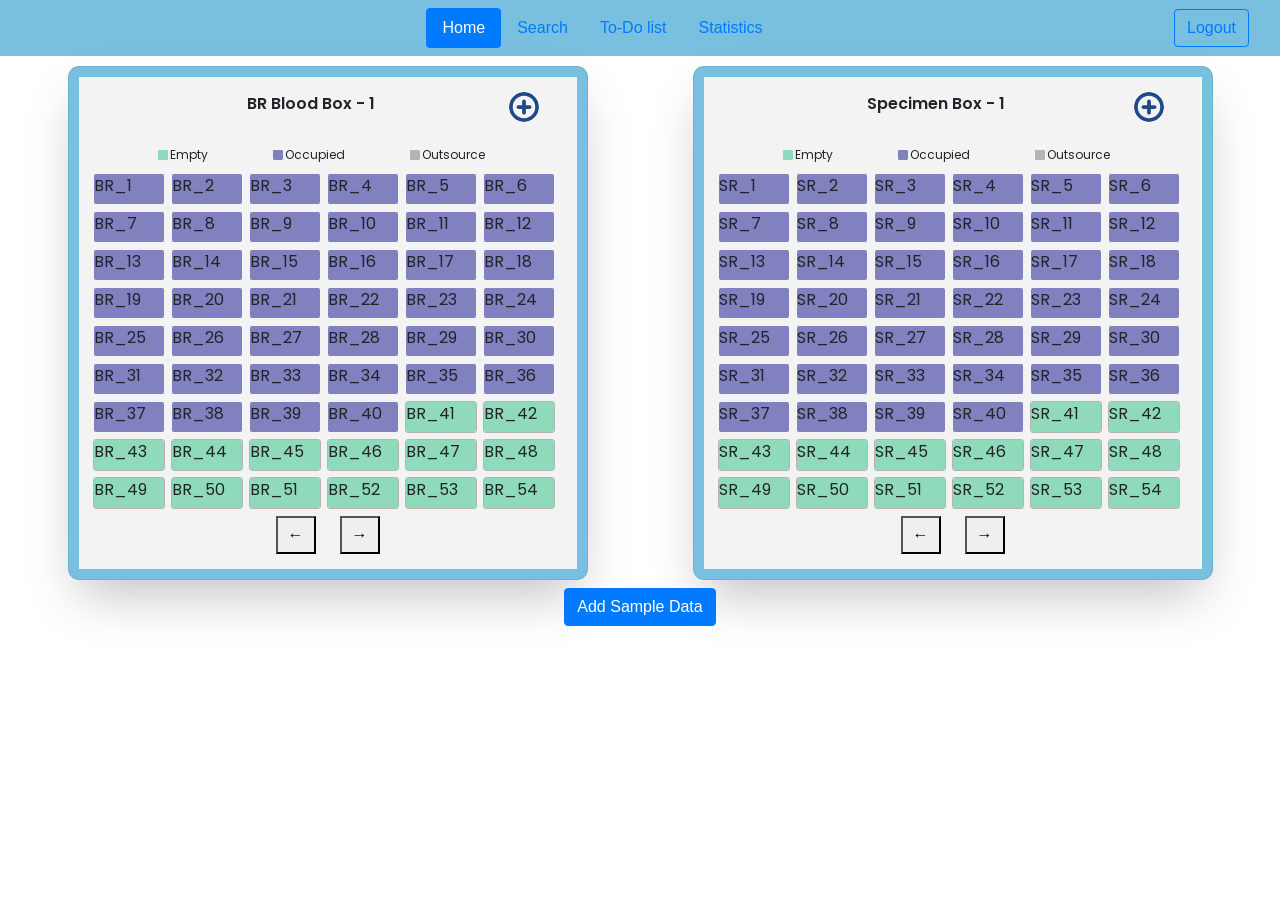
==== home.html @ 9e4d5240 "4 th commit" ====
<!DOCTYPE html>
<html lang="en">

<head>
  <meta charset="UTF-8" />
  <meta name="viewport" content="width=device-width, initial-scale=1.0" />
  <title>Bio Bank</title>
  <!--Google Fonts and Icons-->
  <link
    href="https://fonts.googleapis.com/icon?family=Material+Icons|Material+Icons+Outlined|Material+Icons+Round|Material+Icons+Sharp|Material+Icons+Two+Tone"
    rel="stylesheet" />
  <link rel="preconnect" href="https://fonts.googleapis.com" />
  <link rel="preconnect" href="https://fonts.gstatic.com" crossorigin />
  <link href="https://fonts.googleapis.com/css2?family=Poppins:wght@100;200;300;400;500;600;700;800;900&display=swap"
    rel="stylesheet" />
  <link rel="stylesheet" href="assets/css/style.css">
  <script src="index.js"></script>

  <!-- Bootstrap -->
  <link rel="stylesheet" href="https://cdn.jsdelivr.net/npm/bootstrap@4.0.0/dist/css/bootstrap.min.css"
    integrity="sha384-Gn5384xqQ1aoWXA+058RXPxPg6fy4IWvTNh0E263XmFcJlSAwiGgFAW/dAiS6JXm" crossorigin="anonymous">
  <script src="https://code.jquery.com/jquery-3.2.1.slim.min.js"
    integrity="sha384-KJ3o2DKtIkvYIK3UENzmM7KCkRr/rE9/Qpg6aAZGJwFDMVNA/GpGFF93hXpG5KkN"
    crossorigin="anonymous"></script>
  <script src="https://cdn.jsdelivr.net/npm/popper.js@1.12.9/dist/umd/popper.min.js"
    integrity="sha384-ApNbgh9B+Y1QKtv3Rn7W3mgPxhU9K/ScQsAP7hUibX39j7fakFPskvXusvfa0b4Q"
    crossorigin="anonymous"></script>
  <script src="https://cdn.jsdelivr.net/npm/bootstrap@4.0.0/dist/js/bootstrap.min.js"
    integrity="sha384-JZR6Spejh4U02d8jOt6vLEHfe/JQGiRRSQQxSfFWpi1MquVdAyjUar5+76PVCmYl"
    crossorigin="anonymous"></script>

  <link href="https://stackpath.bootstrapcdn.com/bootstrap/4.5.2/css/bootstrap.min.css" rel="stylesheet">

  <!-- Bootstrap JS -->
  <script src="https://code.jquery.com/jquery-3.5.1.slim.min.js"></script>
  <script src="https://cdn.jsdelivr.net/npm/bootstrap@4.5.2/dist/js/bootstrap.bundle.min.js"></script>
</head>

<body>
  <nav class="navbar sticky-top navbar-expand-lg navbar-light" style="background-color: #1991c994 ;">
    <div class="container-fluid">
      <div class="mx-auto">
        <ul class="nav nav-pills nav-fill">
          <li class="nav-item">
            <a class="nav-link active" href="#">Home</a>
          </li>
          <li class="nav-item">
            <a class="nav-link" href="search.html">Search</a>
          </li>
          <li class="nav-item">
            <a class="nav-link" href="todo.html">To-Do list</a>
          </li>
          <li class="nav-item">
            <a class="nav-link" href="statistics.html">Statistics</a>
          </li>
        </ul>
      </div>
      <div class="d-flex ms-auto">
        <button onclick="logout()" id="logout" type="submit" class="btn btn-outline-primary">Logout</button>
      </div>
    </div>
  </nav>



  <div class="container-fluid">
    <div class="center">
      <div class="bio_box" style="background-color: #1991c994;">
        <div class="box_selector">
          <div class="row" style="width: 400px; justify-content: space-between;">
            <div class="head col-lg-11">
              <div class="title">BR Blood Box - 1</div>
            </div>
            <div class="col-lg-1">
              <img src="assets/images/plus-circle-s-svgrepo-com.svg" alt=""
                style="height: 30px; width: 30px; cursor:pointer;" onclick="addBloodBox()" class="rounded-circle">
            </div>
          </div>

          <div id="blood-box-container" class="seats">
            <div class="blood-box" id="box-1">
              <div class="status" style="margin-bottom: 10px;">
                <div class="item">Empty</div>
                <div class="item">Occupied</div>
                <div class="item">Outsource</div>
              </div>
              <input type="checkbox" name="bio_box" id="S1" />
            </div>
          </div>

          <div class="arrow-navigation" style="text-align: center;">
            <button onclick="prevBox()" class="arrow-btn">←</button>
            <button onclick="nextBox()" class="arrow-btn">→</button>
          </div>
        </div>
      </div>

      <div class="bio_box" style="background-color: #1991c994;">
        <div class="box_selector">
          <div class="row" style="width: 400px; justify-content: space-between;">
            <div class="head col-lg-11">
              <div class="title">Specimen Box - 1</div>
            </div>
            <div class="col-lg-1">
              <img src="assets/images/plus-circle-s-svgrepo-com.svg" alt=""
                style="height: 30px; width: 30px; cursor:pointer;" onclick="addBloodBox()" class="rounded-circle">
            </div>
          </div>

          <div id="blood-box-container" class="seats">
            <div class="specimen-box" id="box-1">
              <div class="status" style="margin-bottom: 10px;">
                <div class="item">Empty</div>
                <div class="item">Occupied</div>
                <div class="item">Outsource</div>
              </div>
              <input type="checkbox" name="bio_box" id="P1" />
            </div>
          </div>

          <div class="arrow-navigation" style="text-align: center;">
            <button onclick="prevBox()" class="arrow-btn">←</button>
            <button onclick="nextBox()" class="arrow-btn">→</button>
          </div>
        </div>
      </div>
      

    </div>
    <div class="container mt-2" style="text-align: center; ">
        
        <div class="form-group" style="align-items: center;">
          <button type="submit" class="btn btn-primary" id="continuePage" onclick="handleContinue()">Add Sample Data</button>
        </div>
    </div>
    <!-- Modal structure -->
    <div class="modal fade" id="exampleModalCenter" tabindex="-1" role="dialog"
      aria-labelledby="exampleModalCenterTitle" aria-hidden="true">
      <div class="modal-dialog modal-dialog-centered" role="document">
        <div class="modal-content">
          <div class="modal-header">
            <h5 class="modal-title" id="exampleModalLongTitle">Sample Data</h5>
            <button type="button" class="close" data-dismiss="modal" aria-label="Close">
              <span aria-hidden="true">&times;</span>
            </button>

          </div>


          <div class="modal-body">
            <form id="seat-info">
              <div class="row">
                <div class="form-group col-12">
                  <label for="inputState">Biobank ID</label>
                  <div class="row">
                    <div class="col-7">
                      <input type="text" class="form-control" id="cancer_type" placeholder="Enter Biobank ID">
                    </div>
                    <div class="col-4">
                      <button type="submit" class="btn btn-primary" id="submitBtn"
                        onclick="handleSubmit()">Submit</button>
                    </div>
                  </div>
                </div>
              </div>
              <div class="row">
                <div class="form-group col-md-6">
                  <label for="inputState">Gender</label>
                  <select id="inputState" class="form-control">
                    <option selected>Select</option>
                    <option>Male</option>
                    <option>Female</option>
                  </select>
                </div>
                <div class="form-group col-md-6">
                  <label for="inputState">Age</label>
                  <input type="text" class="form-control" id="cancer_type" placeholder="Years">
                </div>
              </div>
              <div class="row">
                <div class="form-group col-md-6">
                  <label for="inputState">Cancer Type</label>
                  <select id="inputState" class="form-control">
                    <option selected>Select</option>
                    <option>Invasive Breast Carcinoma</option>
                    <option>Basal cell carcinoma</option>
                    <option>Ductal carcinoma</option>
                    <option>Mixed Carcinoma</option>
                  </select>
                </div>
                <div class="form-group col-md-6">
                  <label for="inputState">Sample Type</label>
                  <select id="inputState" class="form-control">
                    <option >Select</option>
                    <option selected>Serem</option>
                    <option>Plasma</option>
                    <option>Buffy Coat</option>
                  </select>
                </div>
              </div>
            </form>
          </div>
          <div class="modal-footer">
            <button type="submit" class="btn btn-primary" id="continuePage" onclick="handleContinue()">Continue</button>
          </div>
        </div>
      </div>
    </div>
  </div>
  <script>

    function handleContinue(){
      window.location.href = 'default.html';
    }
    function handleSubmit() {
      event.preventDefault();

      const submitBtn = document.getElementById('submitBtn');

      submitBtn.innerHTML = `
      <span class="spinner-border spinner-border-sm" role="status" aria-hidden="true"></span>
      Loading...
    `;
      submitBtn.disabled = true;

      setTimeout(() => {
        submitBtn.innerHTML = 'Submit';
        submitBtn.disabled = false;
      }, 500);
    }
    test1();
    test2();

    document.getElementById('logout').addEventListener('click', logout);

    function logout() {

      window.location.href = 'login.html';

    }
  </script>
  &emsp;
</body>

</html>
---- assets/css/style.css ----
body {
    width: 100%;
    height: 100vh;
    margin: 0;
    padding: 0;
    /* background: linear-gradient(
        to right,
        #5ba3c294 ,
        rgb(89, 181, 224)    );     */
    }
    .center {
    width: 100%;
    height: 100%;
    display: flex;
    padding-top: 10px;
    justify-content: space-around;
    }
    .bio_box {
    width: 520px;
    height: fit-content;
    border: 0.4mm solid rgba(0, 0, 0, 0.08);
    border-radius: 3mm;
    box-sizing: border-box;
    padding: 10px;
    font-family: poppins;
    max-height: 96vh;
    overflow: auto;
    background: white;
    box-shadow: 0px 25px 50px -12px rgba(0, 0, 0, 0.25);
    }
    .box_selector {
    background: rgb(243, 243, 243);
    display: flex;
    align-items: center;
    justify-content: space-between;
    flex-direction: column;
    box-sizing: border-box;
    padding: 15px;
    }
    .head {
    width: 100%;
    display: flex;
    align-items: center;
    justify-content: center;
    margin-bottom: 30px;
    }
    .title {
    font-size: 16px;
    font-weight: 600;
    }
    .seats {
    width: 100%;
    display: flex;
    align-items: center;
    justify-content: center;
    flex-direction: column;
    min-height: 150px;
    position: relative;
    }
    .status {
    width: 100%;
    display: flex;
    align-items: center;
    justify-content: space-evenly;
    }
    .modal-backdrop.show {
    opacity: 0;
    }
    .modal-backdrop.fade {
        opacity: 0;
      }

    .item {
    font-size: 12px;
    position: relative;
    }
    .item::before {
    content: "";
    position: absolute;
    top: 50%;
    left: -12px;
    transform: translate(0, -50%);
    width: 10px;
    height: 10px;
    background: rgb(143, 218, 187);
    border-radius: 0.3mm;
    }
    .item:nth-child(2)::before {
    background: rgb(129, 129, 192);
    outline: none;
    }
    .item:nth-child(3)::before {
    background: rgb(180, 180, 180);
    outline: none;
    }
    .spicemen-box {
    display: grid;
    grid-template-columns: repeat(10, 1fr);
    grid-gap: 15px;
    
    position: relative;
    }
    .blood-box {
    display: grid;
    grid-template-columns: repeat(10, 1fr);
    grid-gap: 15px;
    position: relative;
    
    }
    .seat {
    width: 70px;
    height: 30px;
    margin-right: 8px;
    background: rgb(143, 218, 187);
    border-radius: 0.5mm;
    outline: 0.3mm solid rgb(180, 180, 180);
    cursor: pointer;
    }
    /* .spicemen-box input:checked + label {
    background: rgb(180, 180, 180);
    outline: none;
    }
    .blood-box input:checked + label {
    background: rgb(180, 180, 180);
    outline: none;
    } */
   

    .specimen-box input:checked + label {
    background: rgb(129, 129, 192);
    outline: none;
    }
    .blood-box input:checked + label {
    background: rgb(129, 129, 192);
    outline: none;
    }
    .seat.booked {
    background: rgb(129, 129, 192);
    outline: none;
    }
    input {
    display: none;
    }



.blood-box:first-child {
  display: block; 
}

.arrow-btn {
  padding: 5px 10px;
  margin: 0 10px;
  cursor: pointer;
}



.card-header{
  justify-content: space-between;
}

/* default.html */

.nav-tabs {
  border-bottom: 2px solid #1991c9;
}
.nav-tabs .nav-link {
  color: #555;
  font-weight: bold;
}
.nav-tabs .nav-link.active {
  background-color: #1991c9;
  color: #fff;
  border: none;
}
.tab-content {
  padding: 15px;
  border: 1px solid #1991c9;
  border-top: none;
}
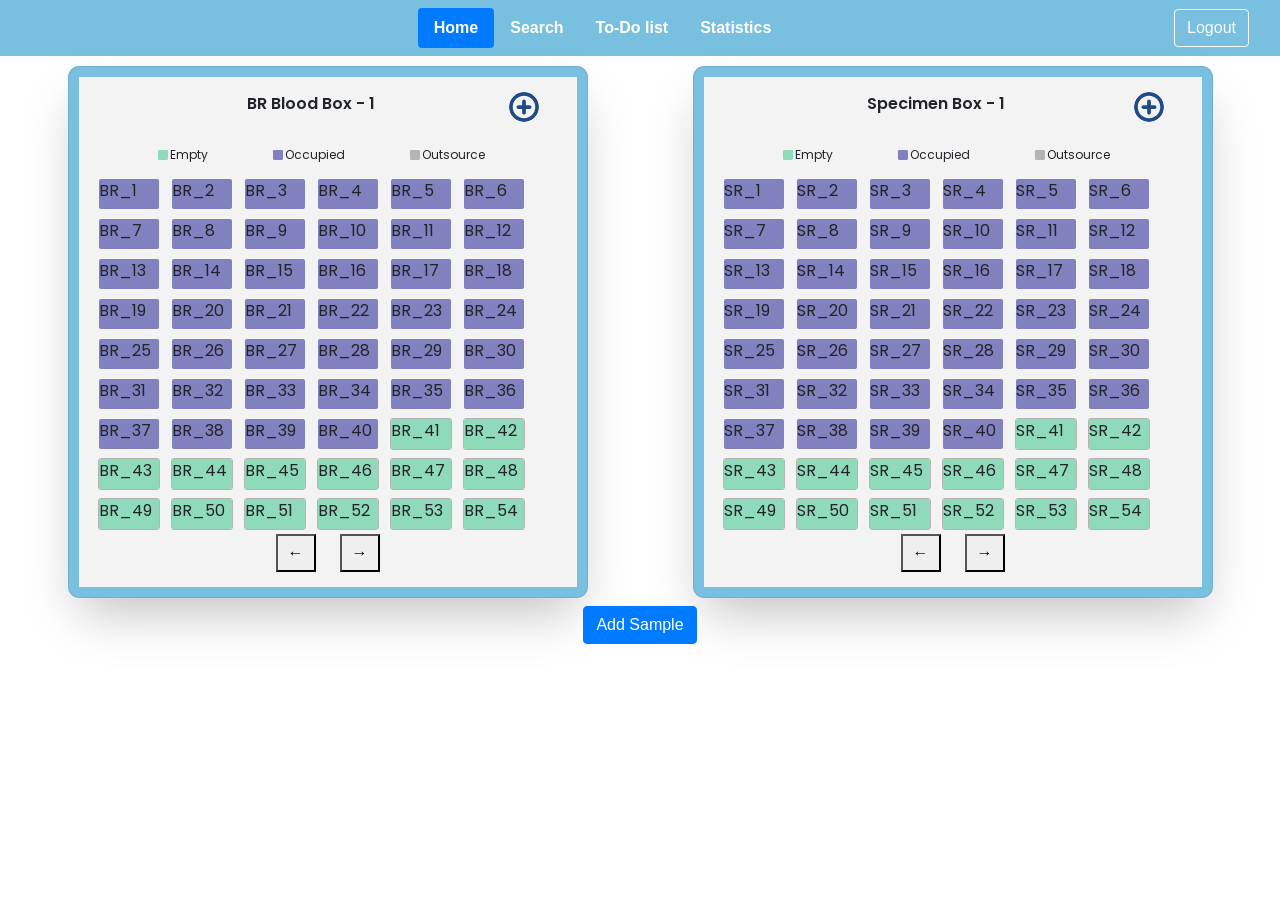
==== commit 0e087a25: "Styling and Function Updated in home.html" ====
--- a/home.html
+++ b/home.html
@@ -37,7 +37,7 @@
 </head>
 
 <body>
-  <nav class="navbar sticky-top navbar-expand-lg navbar-light" style="background-color: #1991c994 ;">
+  <nav class="navbar sticky-top navbar-expand-lg navbar-light" style="background-color: #1991c994 ; ">
     <div class="container-fluid">
       <div class="mx-auto">
         <ul class="nav nav-pills nav-fill">
@@ -56,7 +56,7 @@
         </ul>
       </div>
       <div class="d-flex ms-auto">
-        <button onclick="logout()" id="logout" type="submit" class="btn btn-outline-primary">Logout</button>
+        <button onclick="logout()" id="logout" type="submit" class="btn btn-outline-light">Logout</button>
       </div>
     </div>
   </nav>
@@ -130,7 +130,7 @@
     <div class="container mt-2" style="text-align: center; ">
         
         <div class="form-group" style="align-items: center;">
-          <button type="submit" class="btn btn-primary" id="continuePage" onclick="handleContinue()">Add Sample Data</button>
+          <button type="submit" class="btn btn-primary" id="continuePage" onclick="handleContinue()">Add Sample</button>
         </div>
     </div>
     <!-- Modal structure -->
@@ -139,7 +139,7 @@
       <div class="modal-dialog modal-dialog-centered" role="document">
         <div class="modal-content">
           <div class="modal-header">
-            <h5 class="modal-title" id="exampleModalLongTitle">Sample Data</h5>
+            <h5 class="modal-title" id="exampleModalLongTitle">Add Sample</h5>
             <button type="button" class="close" data-dismiss="modal" aria-label="Close">
               <span aria-hidden="true">&times;</span>
             </button>
@@ -151,51 +151,13 @@
             <form id="seat-info">
               <div class="row">
                 <div class="form-group col-12">
-                  <label for="inputState">Biobank ID</label>
+                  <label for="inputState">MNR ID</label>
                   <div class="row">
                     <div class="col-7">
-                      <input type="text" class="form-control" id="cancer_type" placeholder="Enter Biobank ID">
+                      <input type="text" class="form-control" id="cancer_type" placeholder="Enter MNR ID">
                     </div>
-                    <div class="col-4">
-                      <button type="submit" class="btn btn-primary" id="submitBtn"
-                        onclick="handleSubmit()">Submit</button>
-                    </div>
+                    
                   </div>
-                </div>
-              </div>
-              <div class="row">
-                <div class="form-group col-md-6">
-                  <label for="inputState">Gender</label>
-                  <select id="inputState" class="form-control">
-                    <option selected>Select</option>
-                    <option>Male</option>
-                    <option>Female</option>
-                  </select>
-                </div>
-                <div class="form-group col-md-6">
-                  <label for="inputState">Age</label>
-                  <input type="text" class="form-control" id="cancer_type" placeholder="Years">
-                </div>
-              </div>
-              <div class="row">
-                <div class="form-group col-md-6">
-                  <label for="inputState">Cancer Type</label>
-                  <select id="inputState" class="form-control">
-                    <option selected>Select</option>
-                    <option>Invasive Breast Carcinoma</option>
-                    <option>Basal cell carcinoma</option>
-                    <option>Ductal carcinoma</option>
-                    <option>Mixed Carcinoma</option>
-                  </select>
-                </div>
-                <div class="form-group col-md-6">
-                  <label for="inputState">Sample Type</label>
-                  <select id="inputState" class="form-control">
-                    <option >Select</option>
-                    <option selected>Serem</option>
-                    <option>Plasma</option>
-                    <option>Buffy Coat</option>
-                  </select>
                 </div>
               </div>
             </form>
@@ -213,9 +175,8 @@
       window.location.href = 'default.html';
     }
     function handleSubmit() {
-      event.preventDefault();
-
-      const submitBtn = document.getElementById('submitBtn');
+      window.location.href = 'default.html';
+
 
       submitBtn.innerHTML = `
       <span class="spinner-border spinner-border-sm" role="status" aria-hidden="true"></span>
--- a/assets/css/style.css
+++ b/assets/css/style.css
@@ -105,11 +105,12 @@
     grid-template-columns: repeat(10, 1fr);
     grid-gap: 15px;
     position: relative;
-    
+    max-width: 800px;
     }
     .seat {
-    width: 70px;
-    height: 30px;
+      width: 60px;
+      height: 30px;
+      margin: 5px;
     margin-right: 8px;
     background: rgb(143, 218, 187);
     border-radius: 0.5mm;
@@ -134,7 +135,7 @@
     background: rgb(129, 129, 192);
     outline: none;
     }
-    .seat.booked {
+    .booked {
     background: rgb(129, 129, 192);
     outline: none;
     }
@@ -165,7 +166,13 @@
 .nav-tabs {
   border-bottom: 2px solid #1991c9;
 }
-.nav-tabs .nav-link {
+
+.nav-link {
+  color: rgb(255, 255, 255);
+  font-weight: bold;
+}
+
+.nav-tabs {
   color: #555;
   font-weight: bold;
 }
@@ -178,4 +185,4 @@
   padding: 15px;
   border: 1px solid #1991c9;
   border-top: none;
-}+}
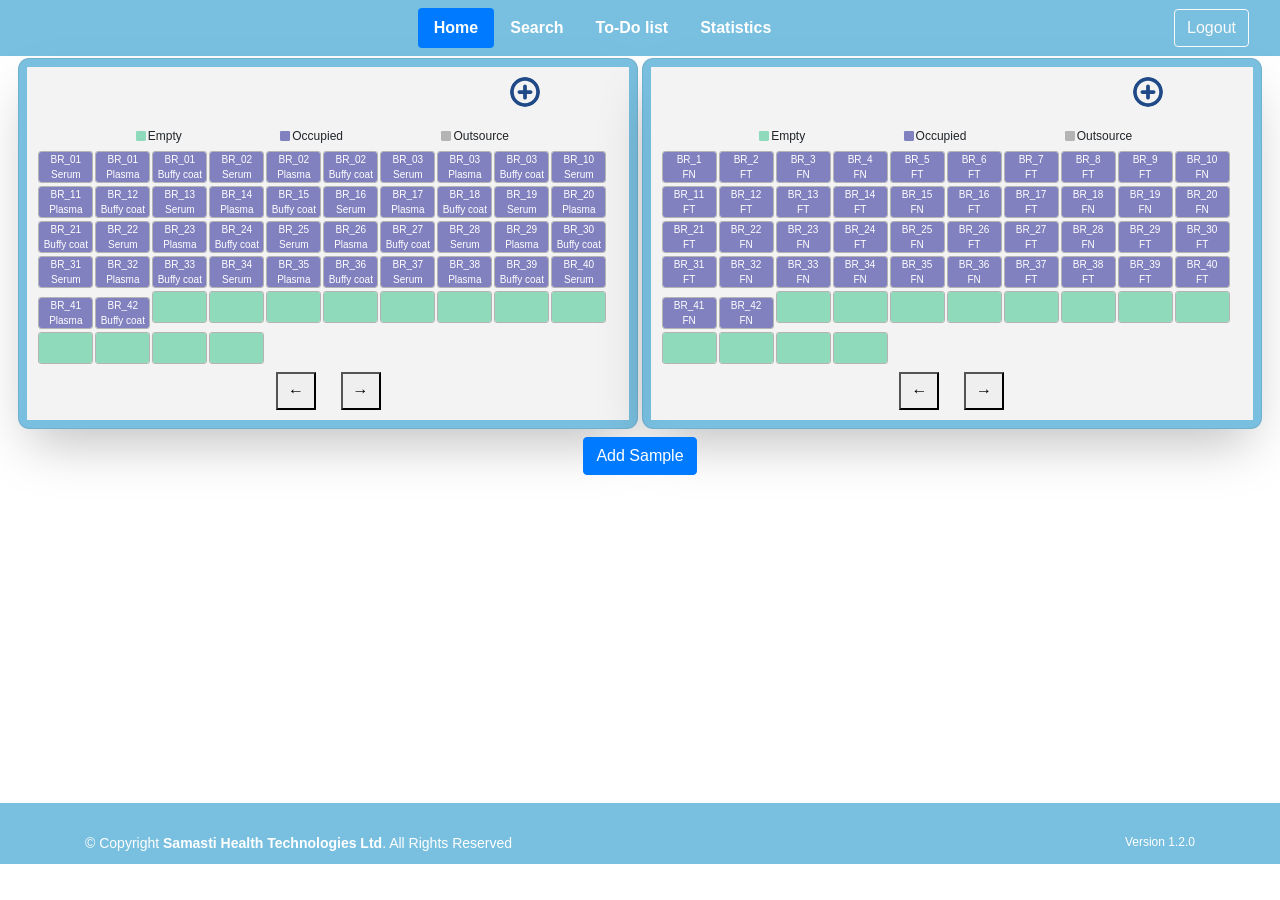
==== commit 8e41a6bc: "Ver 2 Update home.html" ====
--- a/home.html
+++ b/home.html
@@ -62,116 +62,156 @@
   </nav>
 
 
-
-  <div class="container-fluid">
-    <div class="center">
-      <div class="bio_box" style="background-color: #1991c994;">
-        <div class="box_selector">
-          <div class="row" style="width: 400px; justify-content: space-between;">
-            <div class="head col-lg-11">
-              <div class="title">BR Blood Box - 1</div>
-            </div>
-            <div class="col-lg-1">
-              <img src="assets/images/plus-circle-s-svgrepo-com.svg" alt=""
-                style="height: 30px; width: 30px; cursor:pointer;" onclick="addBloodBox()" class="rounded-circle">
-            </div>
-          </div>
-
-          <div id="blood-box-container" class="seats">
-            <div class="blood-box" id="box-1">
-              <div class="status" style="margin-bottom: 10px;">
-                <div class="item">Empty</div>
-                <div class="item">Occupied</div>
-                <div class="item">Outsource</div>
-              </div>
-              <input type="checkbox" name="bio_box" id="S1" />
-            </div>
-          </div>
-
-          <div class="arrow-navigation" style="text-align: center;">
-            <button onclick="prevBox()" class="arrow-btn">←</button>
-            <button onclick="nextBox()" class="arrow-btn">→</button>
-          </div>
-        </div>
-      </div>
-
-      <div class="bio_box" style="background-color: #1991c994;">
-        <div class="box_selector">
-          <div class="row" style="width: 400px; justify-content: space-between;">
-            <div class="head col-lg-11">
-              <div class="title">Specimen Box - 1</div>
-            </div>
-            <div class="col-lg-1">
-              <img src="assets/images/plus-circle-s-svgrepo-com.svg" alt=""
-                style="height: 30px; width: 30px; cursor:pointer;" onclick="addBloodBox()" class="rounded-circle">
-            </div>
-          </div>
-
-          <div id="blood-box-container" class="seats">
-            <div class="specimen-box" id="box-1">
-              <div class="status" style="margin-bottom: 10px;">
-                <div class="item">Empty</div>
-                <div class="item">Occupied</div>
-                <div class="item">Outsource</div>
-              </div>
-              <input type="checkbox" name="bio_box" id="P1" />
-            </div>
-          </div>
-
-          <div class="arrow-navigation" style="text-align: center;">
-            <button onclick="prevBox()" class="arrow-btn">←</button>
-            <button onclick="nextBox()" class="arrow-btn">→</button>
-          </div>
-        </div>
-      </div>
-      
-
-    </div>
-    <div class="container mt-2" style="text-align: center; ">
-        
+  <div class="wrapper">
+    <div class="container-fluid">
+      <div class="center">
+        <div class="bio_box" style="background-color: #1991c994;">
+          <div class="box_selector">
+            <div class="row" style="width: 400px; height: 50px; justify-content: space-between;">
+              <div class="head col-lg-11">
+                <div class="title">
+                  <span id="box_id"></span> <!-- This will be dynamically populated -->
+                </div>
+              </div>
+              <div class="col-lg-1">
+                <img src="assets/images/plus-circle-s-svgrepo-com.svg" alt=""
+                  style="height: 30px; width: 30px; cursor:pointer;" onclick="addBloodBox()" class="rounded-circle">
+              </div>
+            </div>
+
+            <div id="blood-box-container" class="seats">
+              <div class="blood-box" id="box-1">
+                <div class="status" style="margin-bottom: 5px;">
+                  <div class="item">Empty</div>
+                  <div class="item">Occupied</div>
+                  <div class="item">Outsource</div>
+                </div>
+                <input type="checkbox" name="bio_box" id="S1" />
+              </div>
+            </div>
+
+            <div class="arrow-navigation" style="text-align: center;">
+              <button onclick="prev1Box()" class="arrow-btn">←</button>
+              <button onclick="next1Box()" class="arrow-btn">→</button>
+            </div>
+          </div>
+
+        </div>
+
+
+        <div class="bio_box" style="background-color: #1991c994;">
+          <div class="box_selector">
+            <div class="row" style="width: 400px; height: 50px; justify-content: space-between;">
+              <div class="head col-lg-11">
+                <div class="title">
+                  <span id="sbox_id"></span>
+                </div>
+              </div>
+              <div class="col-lg-1">
+                <img src="assets/images/plus-circle-s-svgrepo-com.svg" alt=""
+                  style="height: 30px; width: 30px; cursor:pointer;" onclick="addSpecimenBox()" class="rounded-circle">
+              </div>
+            </div>
+
+            <div id="specimen-box-container" class="seats">
+              <!-- Unique ID for specimen box container -->
+              <div class="specimen-box" id="specimen-box-1">
+                <div class="status" style="margin-bottom: 5px;">
+                  <div class="item">Empty</div>
+                  <div class="item">Occupied</div>
+                  <div class="item">Outsource</div>
+                </div>
+                <input type="checkbox" name="bio_box" id="P1" />
+              </div>
+            </div>
+
+
+            <div class="arrow-navigation" style="text-align: center;">
+              <button onclick="prev2Box()" class="arrow-btn">←</button>
+              <button onclick="next2Box()" class="arrow-btn">→</button>
+            </div>
+          </div>
+        </div>
+
+
+      </div>
+      <div class="container mt-2" style="text-align: center; ">
+
         <div class="form-group" style="align-items: center;">
-          <button type="submit" class="btn btn-primary" id="continuePage" onclick="handleContinue()">Add Sample</button>
-        </div>
-    </div>
-    <!-- Modal structure -->
-    <div class="modal fade" id="exampleModalCenter" tabindex="-1" role="dialog"
-      aria-labelledby="exampleModalCenterTitle" aria-hidden="true">
-      <div class="modal-dialog modal-dialog-centered" role="document">
-        <div class="modal-content">
-          <div class="modal-header">
-            <h5 class="modal-title" id="exampleModalLongTitle">Add Sample</h5>
-            <button type="button" class="close" data-dismiss="modal" aria-label="Close">
-              <span aria-hidden="true">&times;</span>
-            </button>
-
-          </div>
-
-
-          <div class="modal-body">
-            <form id="seat-info">
-              <div class="row">
-                <div class="form-group col-12">
-                  <label for="inputState">MNR ID</label>
-                  <div class="row">
-                    <div class="col-7">
-                      <input type="text" class="form-control" id="cancer_type" placeholder="Enter MNR ID">
+          <button type="submit" class="btn btn-primary" id="samplePage">Add Sample</button>
+        </div>
+      </div>
+      <!-- Modal structure -->
+      <div class="modal fade" id="exampleModalCenter" tabindex="-1" role="dialog"
+        aria-labelledby="exampleModalCenterTitle" aria-hidden="true">
+        <div class="modal-dialog modal-dialog-centered" role="document">
+          <div class="modal-content">
+            <div class="modal-header">
+              <h5 class="modal-title" id="exampleModalLongTitle">Add Sample</h5>
+              <button type="button" class="close" data-dismiss="modal" aria-label="Close">
+                <span aria-hidden="true">&times;</span>
+              </button>
+
+            </div>
+
+
+            <div class="modal-body">
+              <form id="seat-info">
+                <div class="row">
+                  <div class="form-group col-12">
+                    <label for="inputState">MRN ID</label>
+                    <div class="row">
+                      <div class="col-7">
+                        <input type="text" class="form-control" id="cancer_type" placeholder="Enter MRN ID">
+                      </div>
+
                     </div>
-                    
                   </div>
                 </div>
-              </div>
-            </form>
-          </div>
-          <div class="modal-footer">
-            <button type="submit" class="btn btn-primary" id="continuePage" onclick="handleContinue()">Continue</button>
+              </form>
+            </div>
+            <div class="modal-footer">
+              <button type="submit" class="btn btn-primary" id="continuePage"
+                onclick="handleContinue()">Continue</button>
+            </div>
+          </div>
+        </div>
+      </div>
+      <div class="modal fade" id="CreationModalCenter" tabindex="-1" role="dialog"
+        aria-labelledby="exampleModalCenterTitle" aria-hidden="true">
+        <div class="modal-dialog modal-dialog-centered" role="document">
+          <div class="modal-content">
+
+
+
+            <div class="modal-body">
+              <p>Added New Box</p>
+            </div>
+
           </div>
         </div>
       </div>
     </div>
   </div>
+
+  <footer id="footer" style="margin-bottom: -30px;">
+    <div class="container footer-bottom clearfix">
+      <div class="copyright">
+        &copy; Copyright <strong><span>Samasti Health Technologies Ltd</span></strong>. All Rights Reserved
+      </div>
+      <div class="credits">
+
+      </div>
+      <div class="version" style="float: right; font-size: 12px; color: rgb(255, 255, 255);">
+        Version 1.2.0
+      </div>
+    </div>
+  </footer>
+
   <script>
-
-    function handleContinue(){
+    
+
+    function handleContinue() {
       window.location.href = 'default.html';
     }
     function handleSubmit() {
--- a/assets/css/style.css
+++ b/assets/css/style.css
@@ -1,6 +1,6 @@
     body {
     width: 100%;
-    height: 100vh;
+    min-height: 100vh;
     margin: 0;
     padding: 0;
     /* background: linear-gradient(
@@ -8,21 +8,25 @@
         #5ba3c294 ,
         rgb(89, 181, 224)    );     */
     }
+    .wrapper {
+      min-height: 83vh;
+      display: flex;
+      flex-direction: column;
+  }
     .center {
     width: 100%;
     height: 100%;
     display: flex;
-    padding-top: 10px;
-    justify-content: space-around;
+    padding:2px 0px 0px 0px;
+    justify-content: space-evenly;
     }
     .bio_box {
-    width: 520px;
+    width: 620px;
     height: fit-content;
-    border: 0.4mm solid rgba(0, 0, 0, 0.08);
+    border: 0.1mm solid rgba(0, 0, 0, 0.08);
     border-radius: 3mm;
     box-sizing: border-box;
-    padding: 10px;
-    font-family: poppins;
+    padding: 8px;
     max-height: 96vh;
     overflow: auto;
     background: white;
@@ -35,7 +39,7 @@
     justify-content: space-between;
     flex-direction: column;
     box-sizing: border-box;
-    padding: 15px;
+    padding: 10px;
     }
     .head {
     width: 100%;
@@ -53,13 +57,13 @@
     display: flex;
     align-items: center;
     justify-content: center;
-    flex-direction: column;
     min-height: 150px;
     position: relative;
     }
     .status {
     width: 100%;
     display: flex;
+    margin-bottom: 5px;
     align-items: center;
     justify-content: space-evenly;
     }
@@ -107,15 +111,18 @@
     position: relative;
     max-width: 800px;
     }
+    
+    
     .seat {
-      width: 60px;
+      width: 53px;
       height: 30px;
-      margin: 5px;
-    margin-right: 8px;
-    background: rgb(143, 218, 187);
+      margin: 2px;
+      background: rgb(143, 218, 187);
     border-radius: 0.5mm;
     outline: 0.3mm solid rgb(180, 180, 180);
     cursor: pointer;
+      justify-content: center;
+      align-items: center; 
     }
     /* .spicemen-box input:checked + label {
     background: rgb(180, 180, 180);
@@ -135,10 +142,22 @@
     background: rgb(129, 129, 192);
     outline: none;
     }
-    .booked {
-    background: rgb(129, 129, 192);
-    outline: none;
-    }
+    
+.seat.unselected {
+  background: rgb(143, 218, 187);
+  cursor: pointer;
+}
+
+.seat.booked {
+  background: rgb(129, 129, 192);
+  cursor: default;
+}
+
+.seat label {
+  font-size: 10px;
+  color: white;
+  text-align: center;
+}
     input {
     display: none;
     }
@@ -186,3 +205,227 @@
   border: 1px solid #1991c9;
   border-top: none;
 }
+
+
+/* Footer */
+
+#footer {
+  font-size: 14px;
+  background: #1991c994;
+}
+
+#footer .footer-newsletter {
+  padding: 50px 0;
+  background: #f3f5fa;
+  text-align: center;
+  font-size: 15px;
+  color: #444444;
+}
+
+#footer .footer-newsletter h4 {
+  font-size: 24px;
+  margin: 0 0 20px 0;
+  padding: 0;
+  line-height: 1;
+  font-weight: 600;
+  color: #1991c994;
+}
+
+#footer .footer-newsletter form {
+  margin-top: 30px;
+  background: #fff;
+  padding: 6px 10px;
+  position: relative;
+  border-radius: 50px;
+  box-shadow: 0px 2px 15px rgba(0, 0, 0, 0.06);
+  text-align: left;
+}
+
+#footer .footer-newsletter form input[type=email] {
+  border: 0;
+  padding: 4px 8px;
+  width: calc(100% - 100px);
+}
+
+#footer .footer-newsletter form input[type=submit] {
+  position: absolute;
+  top: 0;
+  right: 0;
+  bottom: 0;
+  border: 0;
+  background: none;
+  font-size: 16px;
+  padding: 0 20px;
+  background: #47b2e4;
+  color: #fff;
+  transition: 0.3s;
+  border-radius: 50px;
+  box-shadow: 0px 2px 15px rgba(0, 0, 0, 0.1);
+}
+
+#footer .footer-newsletter form input[type=submit]:hover {
+  background: #209dd8;
+}
+
+#footer .footer-top {
+  padding: 60px 0 30px 0;
+  background: #fff;
+}
+
+#footer .footer-top .footer-contact {
+  margin-bottom: 30px;
+}
+
+#footer .footer-top .footer-contact h3 {
+  font-size: 28px;
+  margin: 0 0 10px 0;
+  padding: 2px 0 2px 0;
+  line-height: 1;
+  text-transform: uppercase;
+  font-weight: 600;
+  color: #1991c994;
+}
+
+#footer .footer-top .footer-contact p {
+  font-size: 14px;
+  line-height: 24px;
+  margin-bottom: 0;
+  font-family: "Jost", sans-serif;
+  color: #5e5e5e;
+}
+
+#footer .footer-top h4 {
+  font-size: 16px;
+  font-weight: bold;
+  color: #1991c994;
+  position: relative;
+  padding-bottom: 12px;
+}
+
+#footer .footer-top .footer-links {
+  margin-bottom: 30px;
+}
+
+#footer .footer-top .footer-links ul {
+  list-style: none;
+  padding: 0;
+  margin: 0;
+}
+
+#footer .footer-top .footer-links ul i {
+  padding-right: 2px;
+  color: #47b2e4;
+  font-size: 18px;
+  line-height: 1;
+}
+
+#footer .footer-top .footer-links ul li {
+  padding: 10px 0;
+  display: flex;
+  align-items: center;
+}
+
+.custom-title {
+    height:auto;
+    width:200px;
+    border-radius: 20px;
+    background-color: #ffffff; /* Set the background color */
+    padding: 15px; /* Adjust padding to increase height and width */
+    border: 1px solid #000000; /* Add border for better visibility */
+    /* Add any other styles you want */
+   
+}
+
+#footer .footer-top .footer-links ul li:first-child {
+  padding-top: 0;
+}
+
+#footer .footer-top .footer-links ul a {
+  color: #777777;
+  transition: 0.3s;
+  display: inline-block;
+  line-height: 1;
+}
+
+#footer .footer-top .footer-links ul a:hover {
+  text-decoration: none;
+  color: #47b2e4;
+}
+
+#footer .footer-top .social-links a {
+  font-size: 18px;
+  display: inline-block;
+  background: #47b2e4;
+  color: #fff;
+  line-height: 1;
+  padding: 8px 0;
+  margin-right: 4px;
+  border-radius: 50%;
+  text-align: center;
+  width: 36px;
+  height: 36px;
+  transition: 0.3s;
+}
+
+#footer .footer-top .social-links a:hover {
+  background: #209dd8;
+  color: #fff;
+  text-decoration: none;
+}
+
+#footer .footer-bottom {
+  margin-top: 0px;
+  padding-top: 30px;
+  padding-bottom: 10px;
+  color: #fff;
+}
+
+#footer .copyright {
+  float: left;
+}
+
+#footer .credits {
+  float: right;
+  font-size: 13px;
+}
+
+#footer .credits a {
+  transition: 0.3s;
+}
+
+@media (max-width: 768px) {
+  #footer .footer-bottom {
+    padding-top: 20px;
+    padding-bottom: 20px;
+  }
+
+  #footer .copyright,
+  #footer .credits {
+    text-align: center;
+    float: none;
+  }
+
+  #footer .credits {
+    padding-top: 4px;
+  }
+}
+
+
+/* Styling for the heading container */
+.row.ml-1.mb-3 {
+  margin-left: 0.25rem;  /* Margin-left with Bootstrap's ml-1 */
+  margin-bottom: 1rem;   /* Margin-bottom with Bootstrap's mb-3 */
+  padding: 0.5rem;       /* Add padding for some spacing */
+  background-color: #f8f9fa;  /* Light grey background color */
+  border-radius: 5px;    /* Rounded corners */
+  box-shadow: 0 4px 8px rgba(0, 0, 0, 0.1); /* Subtle box shadow */
+}
+
+/* Styling for the heading itself */
+.row.ml-1.mb-3 h3 {
+  font-size: 1.5rem;      /* Slightly larger heading size */
+  color: #343a40;         /* Dark grey text */
+  font-weight: bold;      /* Bold text */
+  margin: 0;              /* Remove default margin */
+  text-transform: uppercase; /* Uppercase for emphasis */
+}
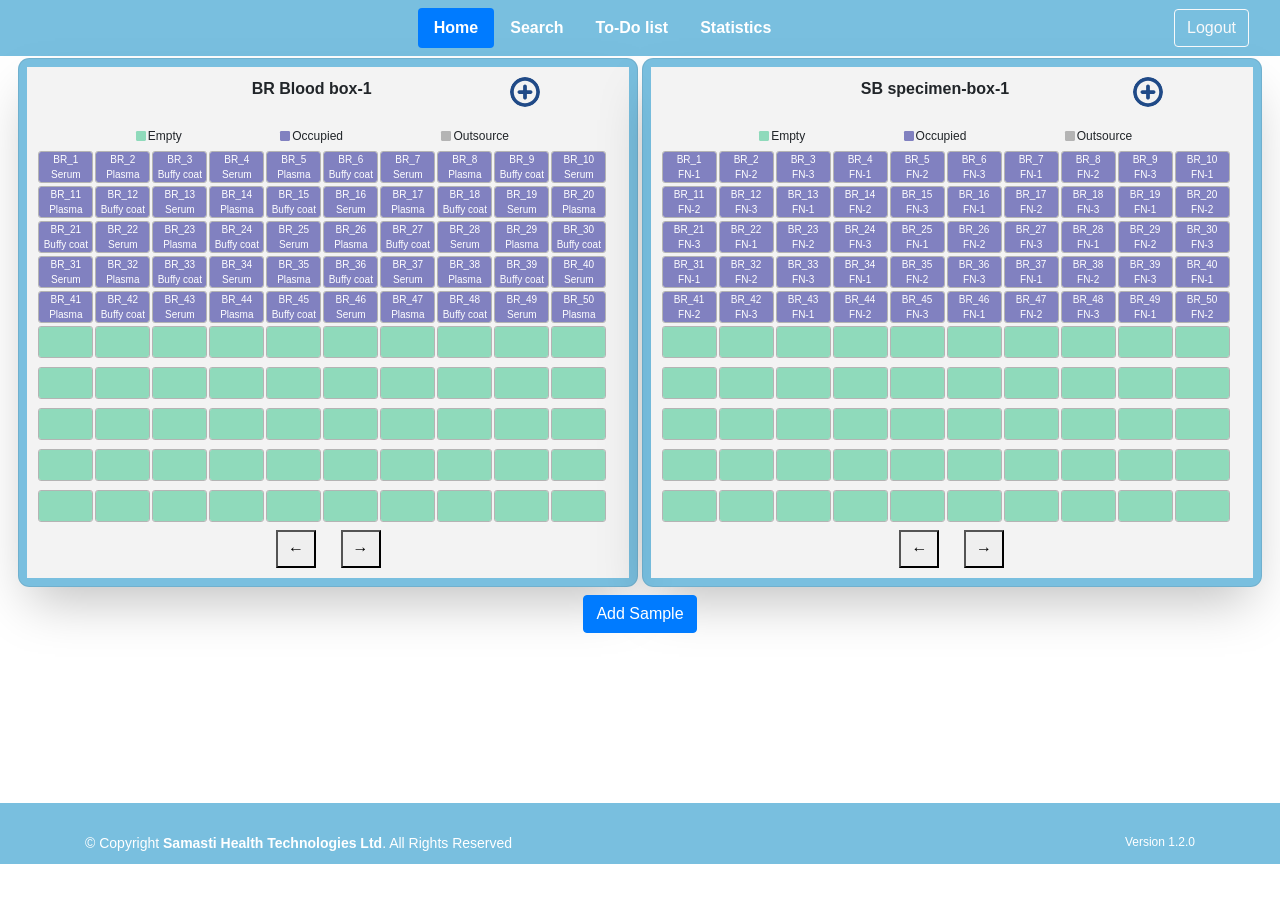
==== commit adccc40f: "Pop-up Modal Update home.html Changed the text(MRN ID -> MRN Number) in the Model" ====
--- a/home.html
+++ b/home.html
@@ -159,10 +159,10 @@
               <form id="seat-info">
                 <div class="row">
                   <div class="form-group col-12">
-                    <label for="inputState">MRN ID</label>
+                    <label for="inputState">MRN Number</label>
                     <div class="row">
                       <div class="col-7">
-                        <input type="text" class="form-control" id="cancer_type" placeholder="Enter MRN ID">
+                        <input type="text" class="form-control" id="cancer_type" placeholder="Enter MRN  Number">
                       </div>
 
                     </div>
